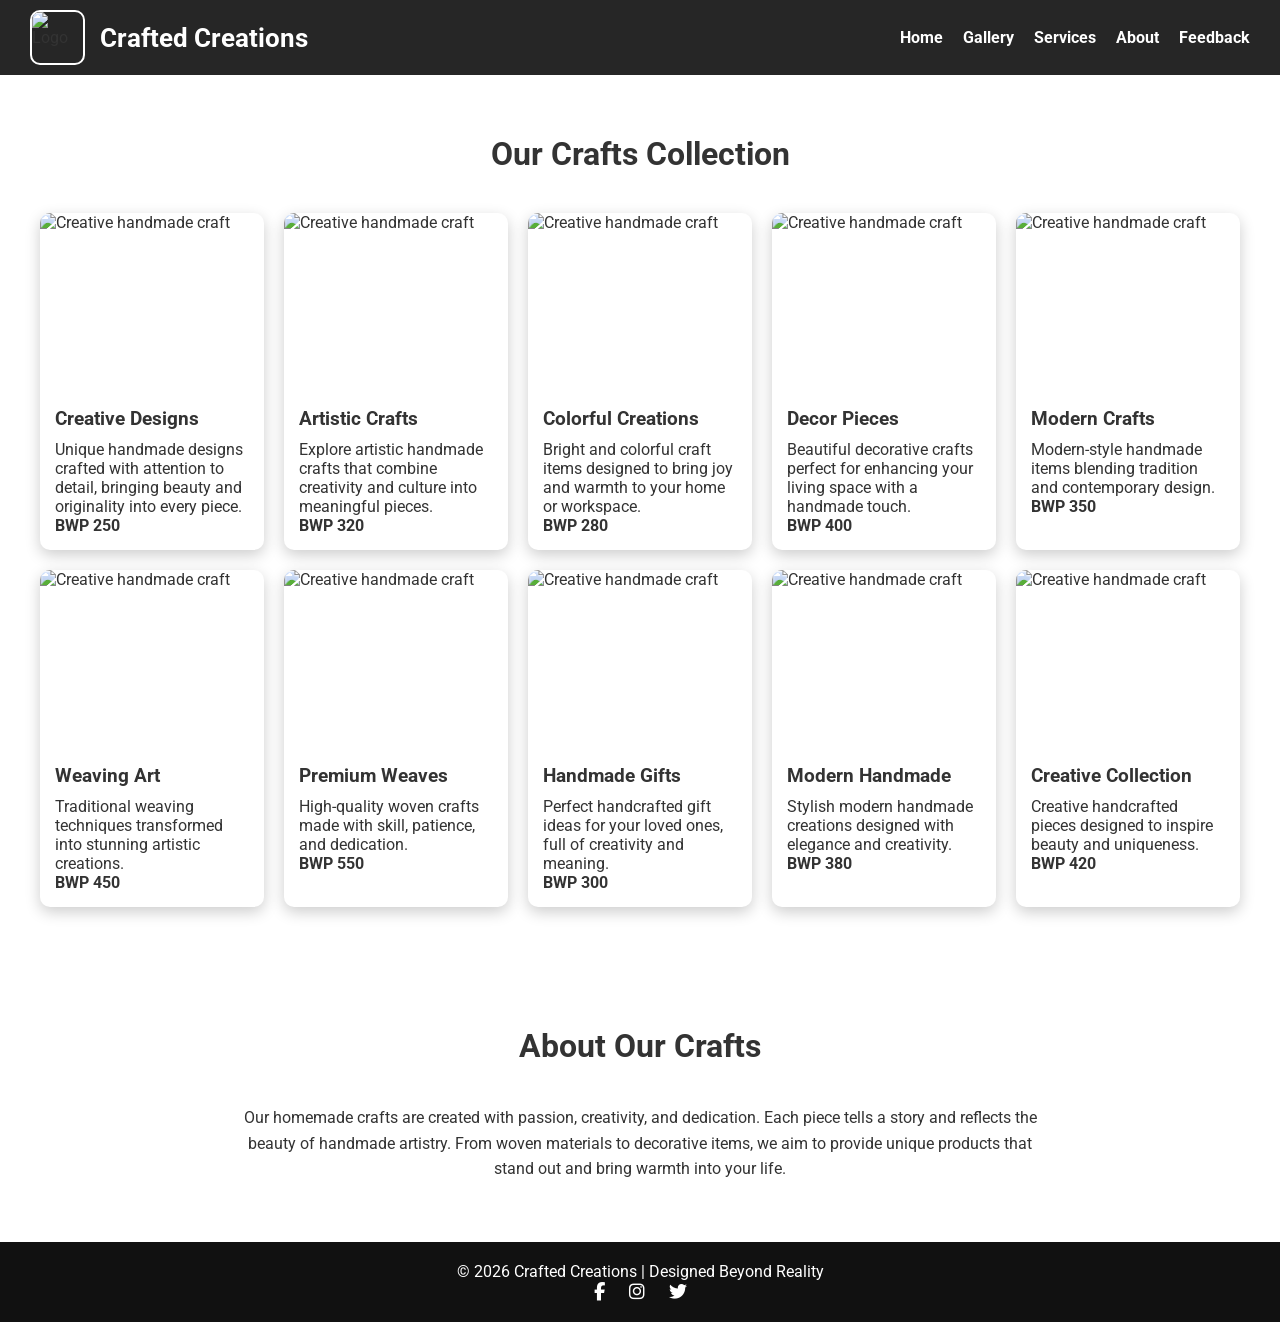
==== index.html @ 7ed4e2f8 "Add files via upload" ====
<!DOCTYPE html>
<html lang="en">
<head>
<meta charset="UTF-8" />
<meta name="viewport" content="width=device-width, initial-scale=1.0"/>
<title>Crafted Creations | Home</title>

<!-- Fonts -->
<link href="https://fonts.googleapis.com/css2?family=Roboto:wght@400;700;900&display=swap" rel="stylesheet">

<!-- Icons -->
<link rel="stylesheet" href="https://cdnjs.cloudflare.com/ajax/libs/font-awesome/6.5.0/css/all.min.css"/>

<style>

img {
  max-width: 100%;
  display: block;
}
.hero h2 {
  font-size: clamp(1.8rem, 5vw, 3rem);
}

.hero p {
  font-size: clamp(1rem, 2.5vw, 1.2rem);
}

.section-title {
  font-size: clamp(1.5rem, 4vw, 2rem);
}
header {
  flex-wrap: wrap;
}

.nav-list {
  flex-wrap: wrap;
}
/* =========================
   RESPONSIVE DESIGN
========================= */

/* Tablets */
@media (max-width: 1024px) {
  section {
    padding: 50px 25px;
  }
}


/* Mobile */
@media (max-width: 768px) {

  /* HEADER STACK */
  header {
    flex-direction: column;
    align-items: flex-start;
  }

  .left-header {
    margin-bottom: 10px;
  }

  header h1 {
    font-size: 1.3rem;
  }

  /* NAVIGATION */
  .nav-list {
    flex-direction: column;
    width: 100%;
  }

  .nav-list li {
    margin: 10px 0;
  }

  /* HERO */
  .hero {
    padding: 60px 15px;
  }

  /* GALLERY */
  .gallery {
    grid-template-columns: repeat(auto-fit, minmax(160px, 1fr));
  }

  .card img {
    height: 140px;
  }
}


/* Small phones */
@media (max-width: 480px) {

  section {
    padding: 40px 15px;
  }

  .card-content p {
    font-size: 0.9rem;
  }
}






* {
  margin: 0;
  padding: 0;
  box-sizing: border-box;
  font-family: 'Roboto', sans-serif;
}

body {
  background: url('Images/premium weaves.jpeg') no-repeat center center/cover;
  color: #333;
}

.overlay {
  background: rgba(255,255,255,0.85);
  min-height: 100vh;
}

/* HEADER */
header {
  background: rgba(0,0,0,0.85);
  padding: 10px 30px;
  display: flex;
  align-items: center;
  justify-content: space-between;
}

/* LOGO */
.logo img {
  width: 55px;
  height: 55px;
  object-fit: cover;
  border-radius: 10px;
  border: 2px solid #fff;
  transition: 0.3s;
}

.logo img:hover {
  transform: scale(1.1);
}

/* TITLE */
header h1 {
  color: #fff;
  font-size: 1.6rem;
  margin-left: 15px;
  flex: 1;
}

/* NAV */
.nav-list {
  display: flex;
  list-style: none;
  align-items: center;
}

.nav-list li {
  margin-left: 20px;
}

.nav-list a {
  color: #fff;
  text-decoration: none;
  font-weight: bold;
}

.nav-list a:hover {
  color: #f4a261;
}

/* HERO */
.hero {
  text-align: center;
  padding: 100px 20px;
}

.hero h2 {
  font-size: 3rem;
  margin-bottom: 10px;
}

.hero p {
  font-size: 1.2rem;
}

/* SECTIONS */
section {
  padding: 60px 40px;
}

.section-title {
  text-align: center;
  margin-bottom: 40px;
  font-size: 2rem;
}

/* GALLERY */
.gallery {
  display: grid;
  grid-template-columns: repeat(auto-fit, minmax(220px, 1fr));
  gap: 20px;
}

.card {
  background: #fff;
  border-radius: 10px;
  overflow: hidden;
  box-shadow: 0 5px 15px rgba(0,0,0,0.2);
  transition: 0.3s;
}

.card:hover {
  transform: scale(1.05);
}

.card img {
  width: 100%;
  height: 180px;
  object-fit: cover;
}

.card-content {
  padding: 15px;
}

.card-content h3 {
  margin-bottom: 10px;
}

/* ABOUT */
.about {
  text-align: center;
  max-width: 800px;
  margin: auto;
  line-height: 1.6;
}

/* FOOTER */
footer {
  background: #111;
  color: #fff;
  text-align: center;
  padding: 20px;
}

.social-icons a {
  color: #fff;
  margin: 0 10px;
  font-size: 18px;
}

.social-icons a:hover {
  color: #f4a261;
}

/* GROUP LOGO + TITLE */
.left-header {
  display: flex;
  align-items: center;
}
</style>
</head>

<body>
<div class="overlay">

<!-- HEADER -->
<header>
  <div class="left-header">
    <div class="logo">
      <img src="Images/Media.JFIF" alt="Logo">
    </div>
    <h1>Crafted Creations</h1>
  </div>

  <ul class="nav-list">
       <li><a href="index.html"class="active">Home</a></li>
    <li><a href="gallery.html">Gallery</a></li>
    <li><a href="services.html">Services</a></li>
    <li><a href="about.html">About</a></li>
    <li><a href="feedback.html">Feedback</a></li>
  </ul>
</header>

<!-- HERO -->
<!-- GALLERY -->
<section>
  <h2 class="section-title">Our Crafts Collection</h2>
  <div class="gallery">

    <div class="card">
      <img src="Images/artistic crafts.jpeg" alt="Creative handmade craft" width="300" height="200">
      <div class="card-content">
        <h3>Creative Designs</h3>
        <p>Unique handmade designs crafted with attention to detail, bringing beauty and originality into every piece.</p>
        <h4 class="price">BWP 250</h4>
      </div>
    </div>

    <div class="card">
      <img src="Images/artistic.jpeg" alt="Creative handmade craft" width="300" height="200">
      <div class="card-content">
        <h3>Artistic Crafts</h3>
        <p>Explore artistic handmade crafts that combine creativity and culture into meaningful pieces.</p>
        <h4 class="price">BWP 320</h4>
      </div>
    </div>

    <div class="card">
      <img src="Images/colourful creations.jpeg" alt="Creative handmade craft" width="300" height="200">
      <div class="card-content">
        <h3>Colorful Creations</h3>
        <p>Bright and colorful craft items designed to bring joy and warmth to your home or workspace.</p>
        <h4 class="price">BWP 280</h4>
      </div>
    </div>

    <div class="card">
      <img src="Images/decor pieces.jpeg" alt="Creative handmade craft" width="300" height="200">
      <div class="card-content">
        <h3>Decor Pieces</h3>
        <p>Beautiful decorative crafts perfect for enhancing your living space with a handmade touch.</p>
        <h4 class="price">BWP 400</h4>
      </div>
    </div>

    <div class="card">
      <img src="Images/creative design.jpeg" alt="Creative handmade craft" width="300" height="200">
      <div class="card-content">
        <h3>Modern Crafts</h3>
        <p>Modern-style handmade items blending tradition and contemporary design.</p>
        <h4 class="price">BWP 350</h4>
      </div>
    </div>

    <div class="card">
      <img src="Images/weaving art.jpeg" alt="Creative handmade craft" width="300" height="200">
      <div class="card-content">
        <h3>Weaving Art</h3>
        <p>Traditional weaving techniques transformed into stunning artistic creations.</p>
        <h4 class="price">BWP 450</h4>
      </div>
    </div>

    <div class="card">
      <img src="Images/premium weaves.jpeg" alt="Creative handmade craft" width="300" height="200">
      <div class="card-content">
        <h3>Premium Weaves</h3>
        <p>High-quality woven crafts made with skill, patience, and dedication.</p>
        <h4 class="price">BWP 550</h4>
      </div>
    </div>

    <div class="card">
      <img src="Images/handmade gift.jpeg" alt="Creative handmade craft" width="300" height="200">
      <div class="card-content">
        <h3>Handmade Gifts</h3>
        <p>Perfect handcrafted gift ideas for your loved ones, full of creativity and meaning.</p>
        <h4 class="price">BWP 300</h4>
      </div>
    </div>

    <div class="card">
      <img src="Images/modern.jpeg" alt="Creative handmade craft" width="300" height="200">
      <div class="card-content">
        <h3>Modern Handmade</h3>
        <p>Stylish modern handmade creations designed with elegance and creativity.</p>
        <h4 class="price">BWP 380</h4>
      </div>
    </div>

    <div class="card">
      <img src="Images/creative d.jpeg" alt="Creative handmade craft" width="300" height="200">
      <div class="card-content">
        <h3>Creative Collection</h3>
        <p>Creative handcrafted pieces designed to inspire beauty and uniqueness.</p>
        <h4 class="price">BWP 420</h4>
      </div>
    </div>

  </div>
</section>

<!-- ABOUT -->
<section>
  <h2 class="section-title">About Our Crafts</h2>
  <div class="about">
    <p>
      Our homemade crafts are created with passion, creativity, and dedication.
      Each piece tells a story and reflects the beauty of handmade artistry.
      From woven materials to decorative items, we aim to provide unique products
      that stand out and bring warmth into your life.
    </p>
  </div>
</section>

<!-- FOOTER -->
<footer>
  <p>© 2026 Crafted Creations | Designed Beyond Reality</p>
  <div class="social-icons">
    <a href="#"><i class="fab fa-facebook-f"></i></a>
    <a href="#"><i class="fab fa-instagram"></i></a>
    <a href="#"><i class="fab fa-twitter"></i></a>
  </div>
</footer>

</div>
</body><div class="social-icons">
    <a href="#"><i class="fab fa-facebook-f"></i></a>
    <a href="#"><i class="fab fa-instagram"></i></a>
    <a href="#"><i class="fab fa-twitter"></i></a>
  </div>
</html>
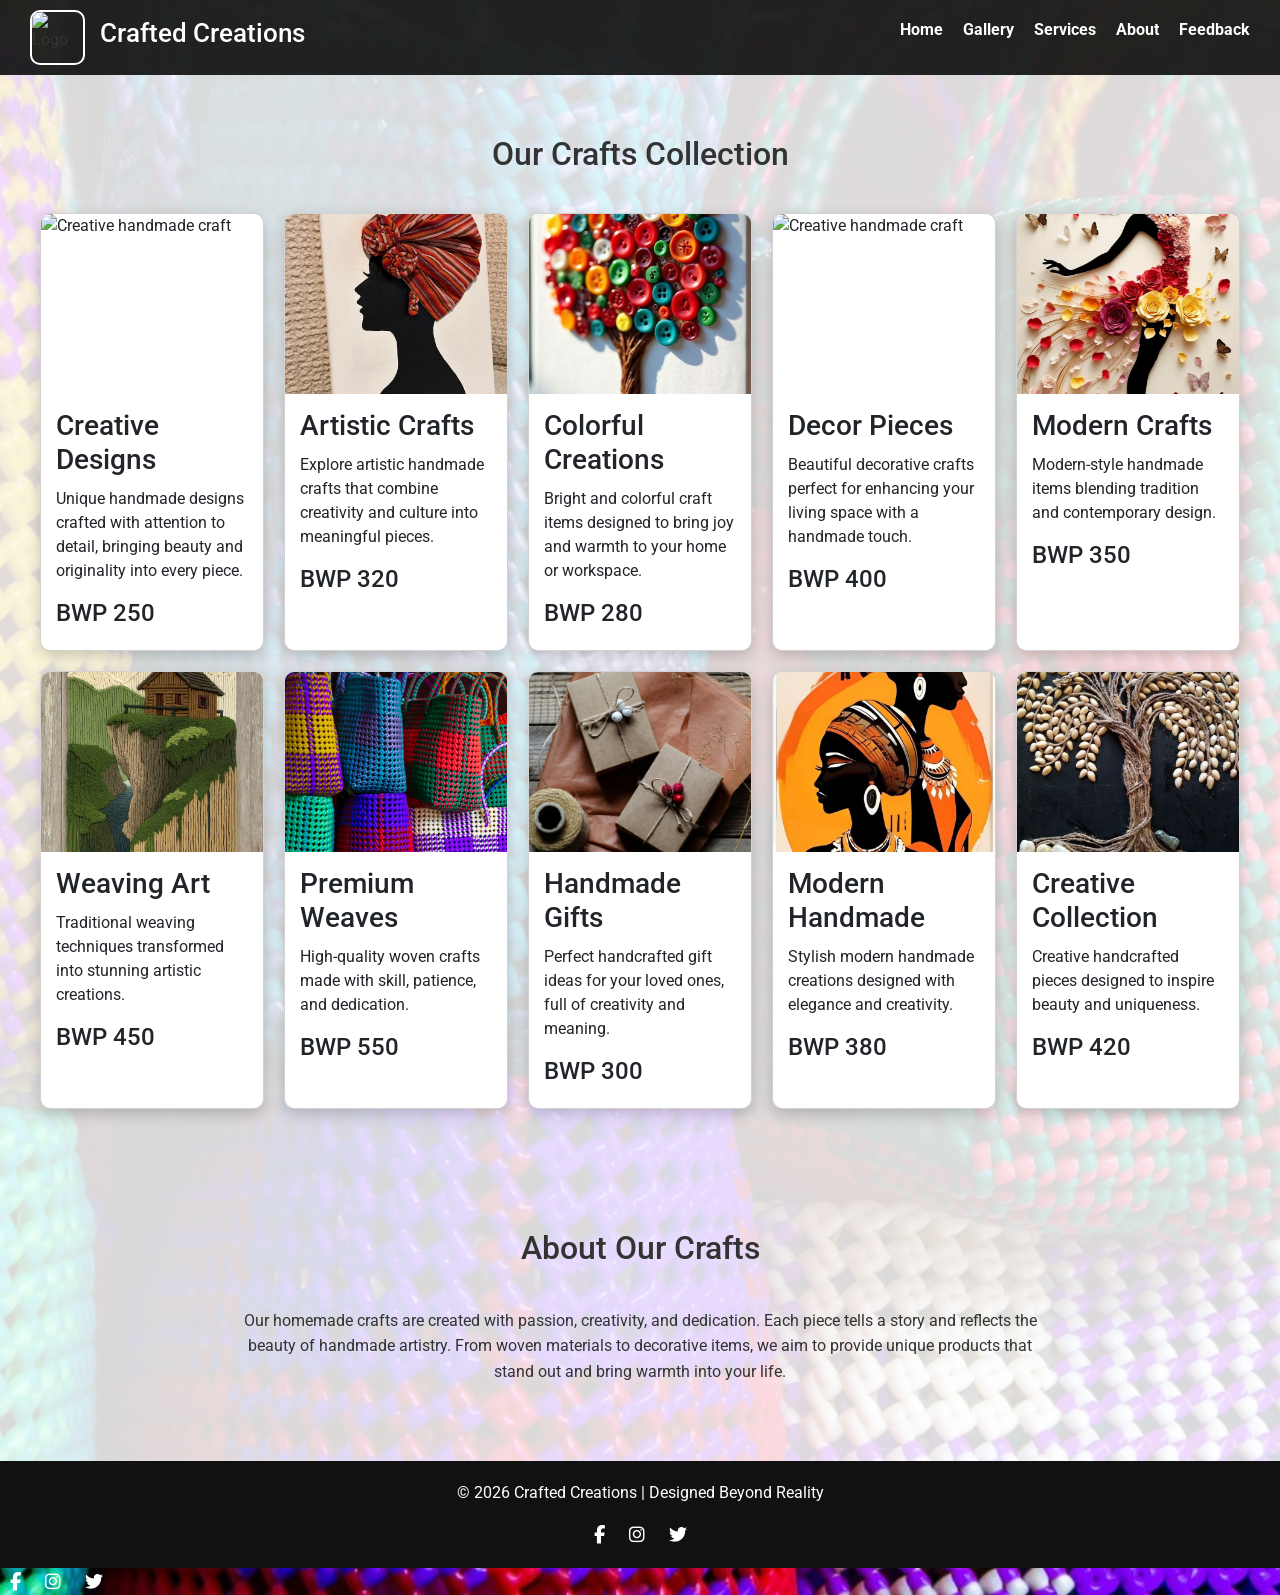
==== commit 1ba15307: "Update index.html" ====
--- a/index.html
+++ b/index.html
@@ -4,7 +4,7 @@
 <meta charset="UTF-8" />
 <meta name="viewport" content="width=device-width, initial-scale=1.0"/>
 <title>Crafted Creations | Home</title>
-
+<link href="https://cdn.jsdelivr.net/npm/bootstrap@5.3.7/dist/css/bootstrap.min.css" rel="stylesheet">
 <!-- Fonts -->
 <link href="https://fonts.googleapis.com/css2?family=Roboto:wght@400;700;900&display=swap" rel="stylesheet">
 
@@ -411,11 +411,11 @@
     <a href="#"><i class="fab fa-twitter"></i></a>
   </div>
 </footer>
-
+<script src="https://cdn.jsdelivr.net/npm/bootstrap@5.3.7/dist/js/bootstrap.bundle.min.js"></script>
 </div>
 </body><div class="social-icons">
     <a href="#"><i class="fab fa-facebook-f"></i></a>
     <a href="#"><i class="fab fa-instagram"></i></a>
     <a href="#"><i class="fab fa-twitter"></i></a>
   </div>
-</html>+</html>
